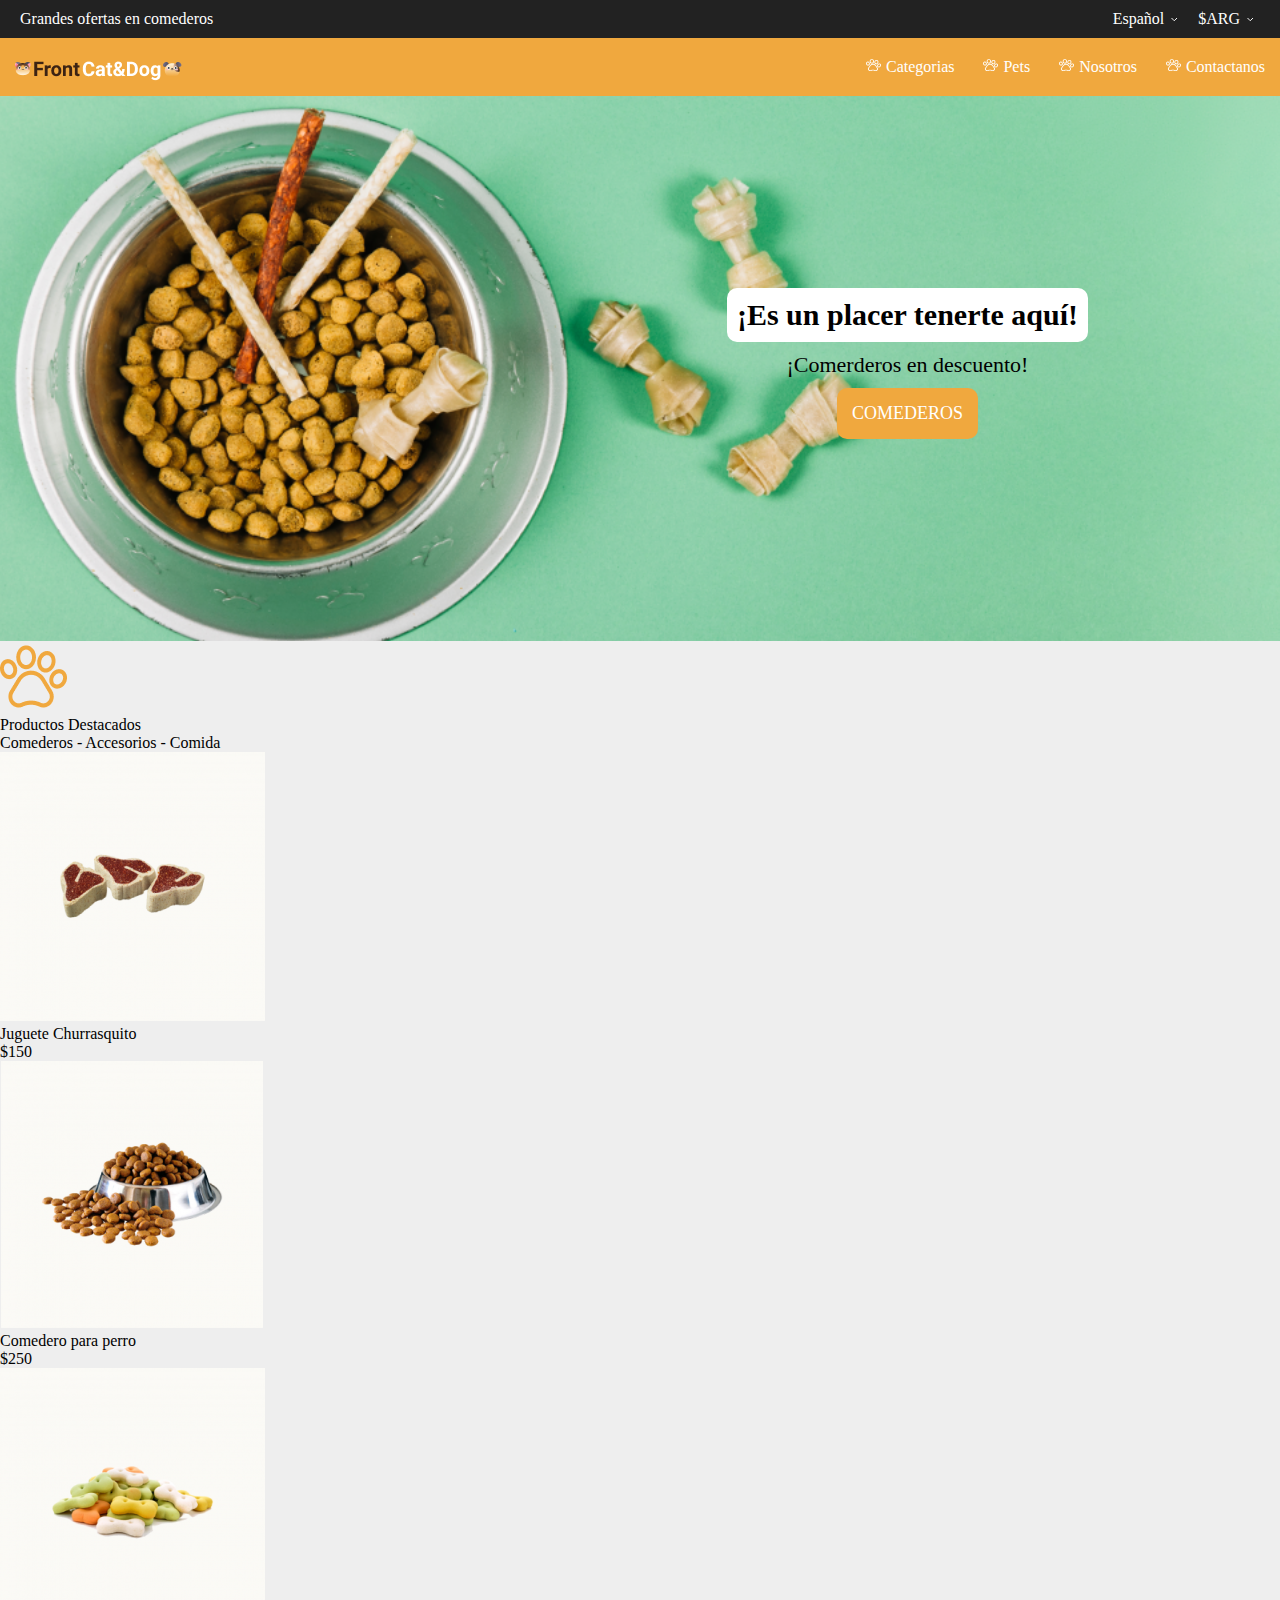
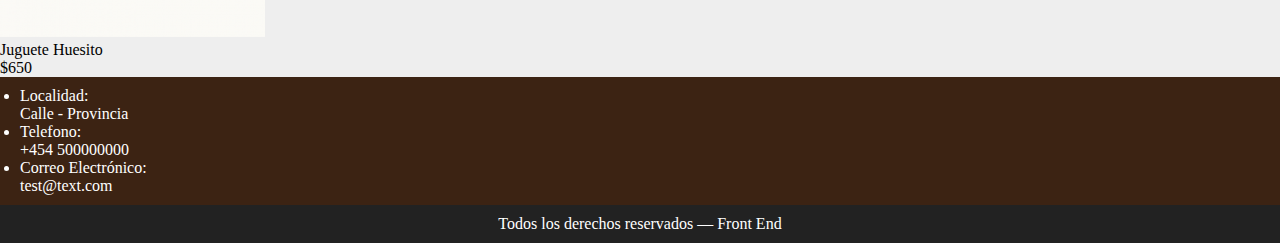
==== PetShop/index.html @ 7b9bbc5e "Agregado de archivos por primera vez" ====
<!DOCTYPE html>
<html lang="es">
<head>
    <meta charset="UTF-8">
    <meta http-equiv="X-UA-Compatible" content="IE=edge">
    <meta name="viewport" content="width=device-width, initial-scale=1.0">
    <link rel="stylesheet" href="./styles.css">
    <title>Front Cat&Dog</title>
</head>
<body>

    <header>
        <nav class="sup">
            <span>Grandes ofertas en comederos</span>
            <ul>
                <li>Español</li>
                <li>$ARG</li>
            </ul>
        </nav>
            <nav class="main">
                <img class="logo" src="img/Logo.png" alt="Logo">
                <ul>
                    <li>Categorias</li>
                    <li>Pets</li>
                    <li>Nosotros</li>
                    <li>Contactanos</li>
                </ul>
            </nav>
        </div>
    </header>
    
    <main>
        <section class="banner">
            <div class="textos">
                <h1>¡Es un placer tenerte aquí!</h1>
                <h2>¡Comerderos en descuento!</h2>
                <div class="btn">COMEDEROS</div>
            </div>
        </section>

        <section class="products">
            <img src="img/iconpet.png" alt="Icono Patita">
            <div class="product-featured">Productos Destacados</div>
            <div class="product-featured-desc">Comederos - Accesorios - Comida</div>

            <div class="product-1">
                <img src="img/churrasquito.png" alt="Churrasquito">
                <div class="product-1-desc">Juguete Churrasquito</div>
                <div class="product-1-price">$150</div>
            </div>
            <div class="product-2">
                <img src="img/comedero.png" alt="Comedero">
                <div class="product-2-desc">Comedero para perro</div>
                <div class="product-2-price">$250</div>
            </div>
            <div class="product-3">
                <img src="img/Huesito.png" alt="Huesito">
                <div class="product-3-desc">Juguete Huesito</div>
                <div class="product-3-price">$650</div>
            </div>
        </section>
    </main>
    <footer>
        <section>
            <nav class="social">
                <ul>
                    <li>Localidad:
                        <div>Calle - Provincia</div>
                    </li>
                        
                    <li>Telefono:
                        <div>+454 500000000</div>
                    </li>
                        
                    <li>Correo Electrónico:
                        <div>test@text.com</div>
                    </li>
                        
                </ul>
            </nav>
        </section>
        <section class="copyright">
            Todos los derechos reservados — Front End
        </section>
    </footer>
</body>
</html>
---- PetShop/styles.css ----
* {
  box-sizing: border-box;
  margin: 0;
  padding: 0;
}

/* Roboto Font */
@import url("https://fonts.googleapis.com/css2?family=Roboto:ital,wght@0,400;0,500;0,700;1,400;1,500;1,700&display=swap");

body {
  background-color: #eee;
  font-family: Roboto;
}

header {
  justify-content: space-around;
}

nav {
  padding: 10px 20px 10px 20px;
}

/* Navegación Superior */

nav.sup {
  width: 100%;
  background-color: #222222;
  color: white;
  justify-content: right;
}

nav.sup ul {
  list-style-type: none;
  text-align: right;
}

nav.sup li {
  list-style-type: none;
  display: inline-block;
  padding-left: 10px;
}

nav.sup li::after {
  content: url(./img/svg/down.svg);
  width: 100%;
  padding: 5px;
}

nav.sup span {
  float: left;
}

/* Navegación Principal */
img.logo {
  float: left;
}

nav.main {
  width: 100%;
  padding: 20px 15px;
  background-color: #f0a83e;
  justify-content: right;
  color: white;
}

nav.main ul {
  text-align: right;
}

nav.main li {
  display: inline-block;
  padding-left: 20px;
}
nav.main li::before {
  content: url(./img/svg/menuicon.svg);
  width: 15px;
  padding: 5px;
}

/* Banner */

section.banner {
  background: url(./img/background.png), rgba(0, 0, 0, 0.3);
  background-repeat: no-repeat;
  background-size: cover;
  background-position: center;
  width: 100%;
  padding: 15%;
  /* Caja Flexbox */
  display: flex;
  justify-content: right;
  align-items: center;
  text-align: center;
}
section.banner h1 {
  background-color: white;
  font-size: 30px;
  padding: 10px;
  font-weight: 600;
  border-radius: 10px;
  margin-bottom: 10px;
}
section.banner h2 {
  font-size: 22px;
  font-weight: 500;
  border-radius: 10px;
  margin-bottom: 10px;
}
section.banner .btn {
  display: inline-flex;
  background-color: #f0a83e;
  color: white;
  font-size: 18px;
  font-weight: 400;
  border-radius: 10px;
  padding: 15px;
  margin-bottom: 10px;
}

/* Footer */

nav.social {
  background-color: #3c2313;
  color: white;
}
section.copyright {
  display: flex;
  background-color: #222222;
  color: white;
  justify-content: center;
  padding: 10px;
}
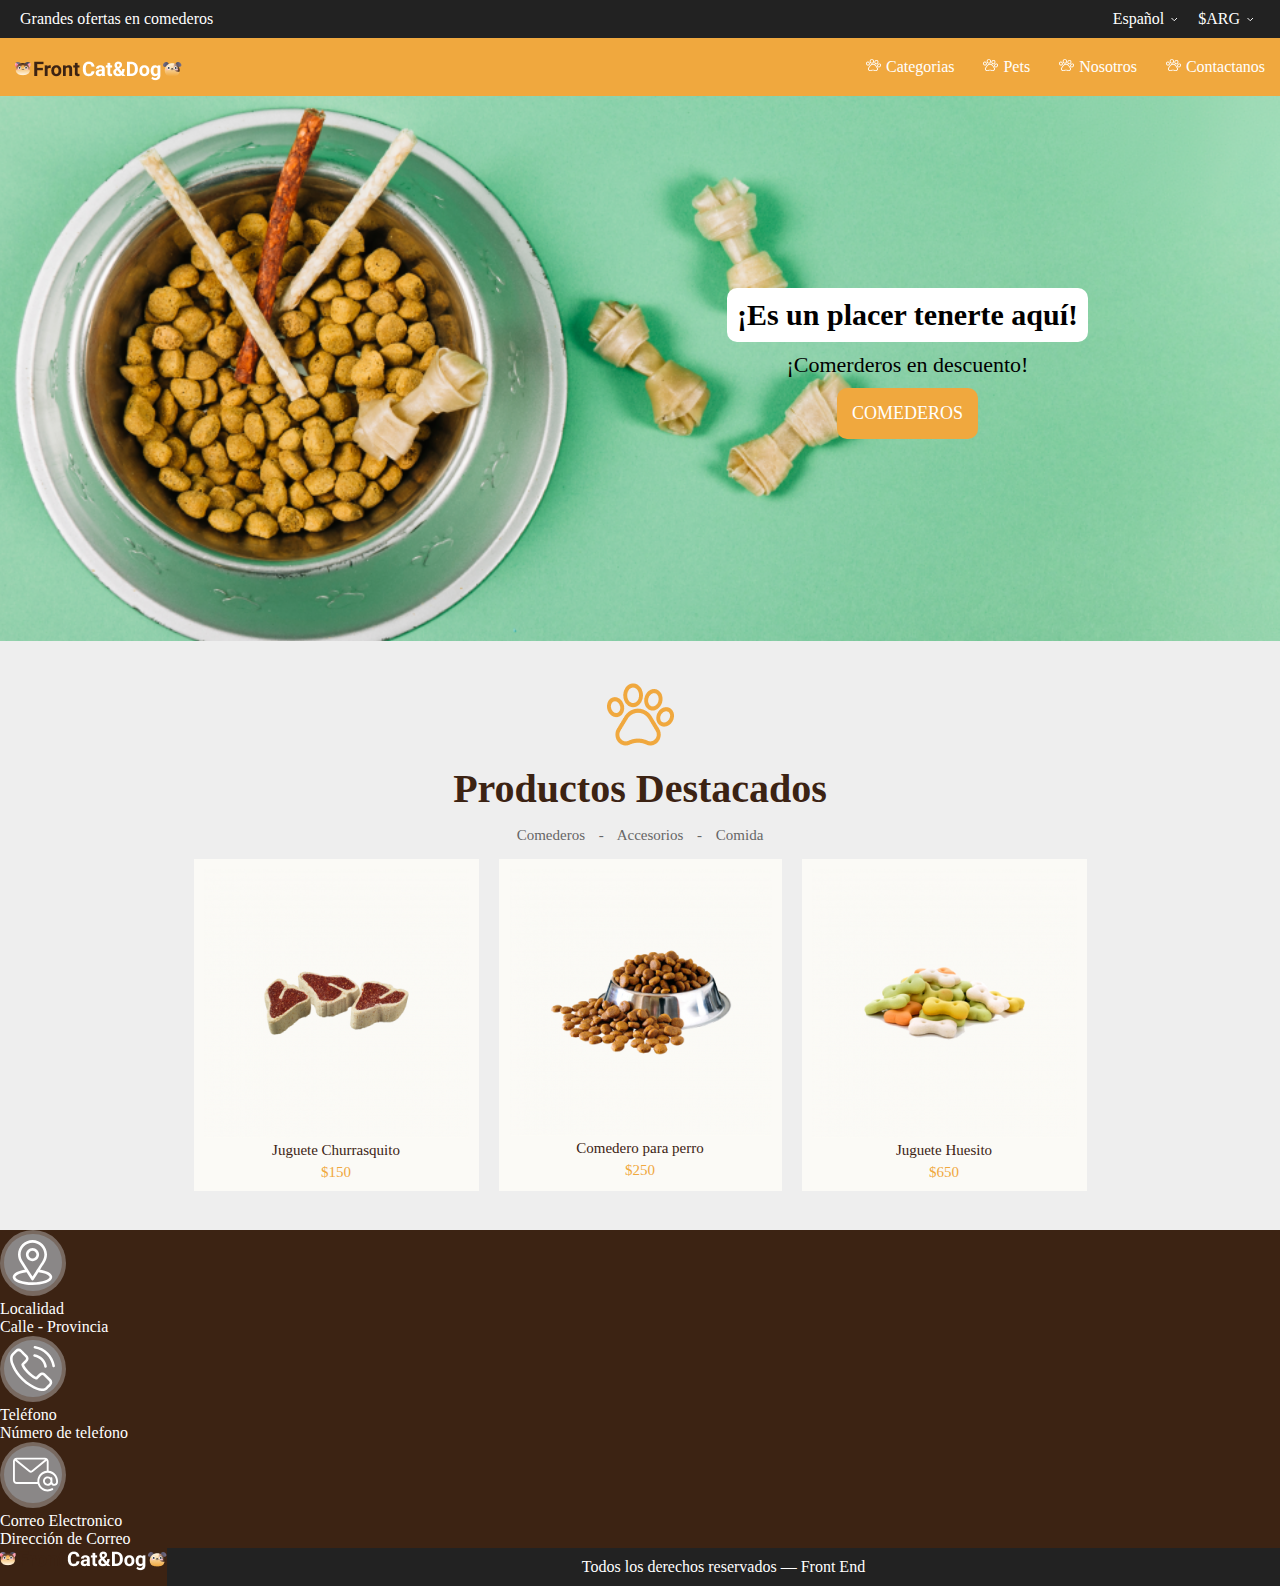
==== commit 37722988: "Actualizacion Clase 10/11/22" ====
--- a/PetShop/index.html
+++ b/PetShop/index.html
@@ -18,7 +18,7 @@
             </ul>
         </nav>
             <nav class="main">
-                <img class="logo" src="img/Logo.png" alt="Logo">
+                <img class="logo header" src="img/Logo.png" alt="Logo">
                 <ul>
                     <li>Categorias</li>
                     <li>Pets</li>
@@ -43,42 +43,47 @@
             <div class="product-featured">Productos Destacados</div>
             <div class="product-featured-desc">Comederos - Accesorios - Comida</div>
 
-            <div class="product-1">
-                <img src="img/churrasquito.png" alt="Churrasquito">
-                <div class="product-1-desc">Juguete Churrasquito</div>
-                <div class="product-1-price">$150</div>
+            <div class="products-container">
+                <div class="product-box product-1">
+                    <img src="img/churrasquito.png" alt="Churrasquito">
+                    <div class="product-box-desc">Juguete Churrasquito</div>
+                    <div class="product-box-price">$150</div>
+                </div>
+                <div class="product-box product-2">
+                    <img src="img/comedero.png" alt="Comedero">
+                    <div class="product-box-desc">Comedero para perro</div>
+                    <div class="product-box-price">$250</div>
+                </div>
+                <div class="product-box product-3">
+                    <img src="img/Huesito.png" alt="Huesito">
+                    <div class="product-box-desc">Juguete Huesito</div>
+                    <div class="product-box-price">$650</div>
+                </div>
             </div>
-            <div class="product-2">
-                <img src="img/comedero.png" alt="Comedero">
-                <div class="product-2-desc">Comedero para perro</div>
-                <div class="product-2-price">$250</div>
-            </div>
-            <div class="product-3">
-                <img src="img/Huesito.png" alt="Huesito">
-                <div class="product-3-desc">Juguete Huesito</div>
-                <div class="product-3-price">$650</div>
-            </div>
+
         </section>
     </main>
     <footer>
-        <section>
-            <nav class="social">
-                <ul>
-                    <li>Localidad:
-                        <div>Calle - Provincia</div>
-                    </li>
-                        
-                    <li>Telefono:
-                        <div>+454 500000000</div>
-                    </li>
-                        
-                    <li>Correo Electrónico:
-                        <div>test@text.com</div>
-                    </li>
-                        
-                </ul>
-            </nav>
-        </section>
+        <div class="footer-sup">
+            <section class="social">
+                <div class="social box1">
+                    <img src="./img/svg/location.svg" class="icon">
+                    <div class="title">Localidad</div>
+                    <div class="description">Calle - Provincia</div>
+                </div>
+                <div class="social box2">
+                    <img src="./img/svg/phone.svg" class="icon">
+                    <div class="title">Teléfono</div>
+                    <div class="description">Número de telefono</div>
+                </div>
+                <div class="social box3">
+                    <img src="./img/svg/mail.svg" class="icon">
+                    <div class="title">Correo Electronico</div>
+                    <div class="description">Dirección de Correo</div>
+                </div>
+            </section>
+            <img class="logo footer" src="img/Logo.png" alt="Logo">
+        </div>
         <section class="copyright">
             Todos los derechos reservados — Front End
         </section>
--- a/PetShop/styles.css
+++ b/PetShop/styles.css
@@ -117,9 +117,51 @@
   margin-bottom: 10px;
 }
 
+/* Productos Destacados */
+
+.products {
+  display: flex;
+  flex-direction: column;
+  align-items: center;
+  padding: 3% 0;
+}
+.products-container {
+  display: flex;
+  justify-content: space-around;
+  gap: 20px;
+}
+.product-box {
+  background-color: #FBFAF6;
+  text-align: center;
+  padding: 10px;
+}
+.product-box-desc {
+  color: #3C2313;
+  font-size: 15px;
+  font-weight: 500;
+  margin-bottom: 5px;
+}
+.product-box-price {
+  color: #F0A83E;
+  font-size: 15px;
+  font-weight: 500;
+}
+.product-featured {
+  color: #3C2313;
+  font-size: 40px;
+  font-weight: 700;
+  margin: 15px 0px;
+}
+.product-featured-desc {
+  color: #666666;
+  font-size: 15px;
+  font-weight: 400;
+  word-spacing: 10px;
+  margin-bottom: 15px;
+}
 /* Footer */
 
-nav.social {
+footer {
   background-color: #3c2313;
   color: white;
 }
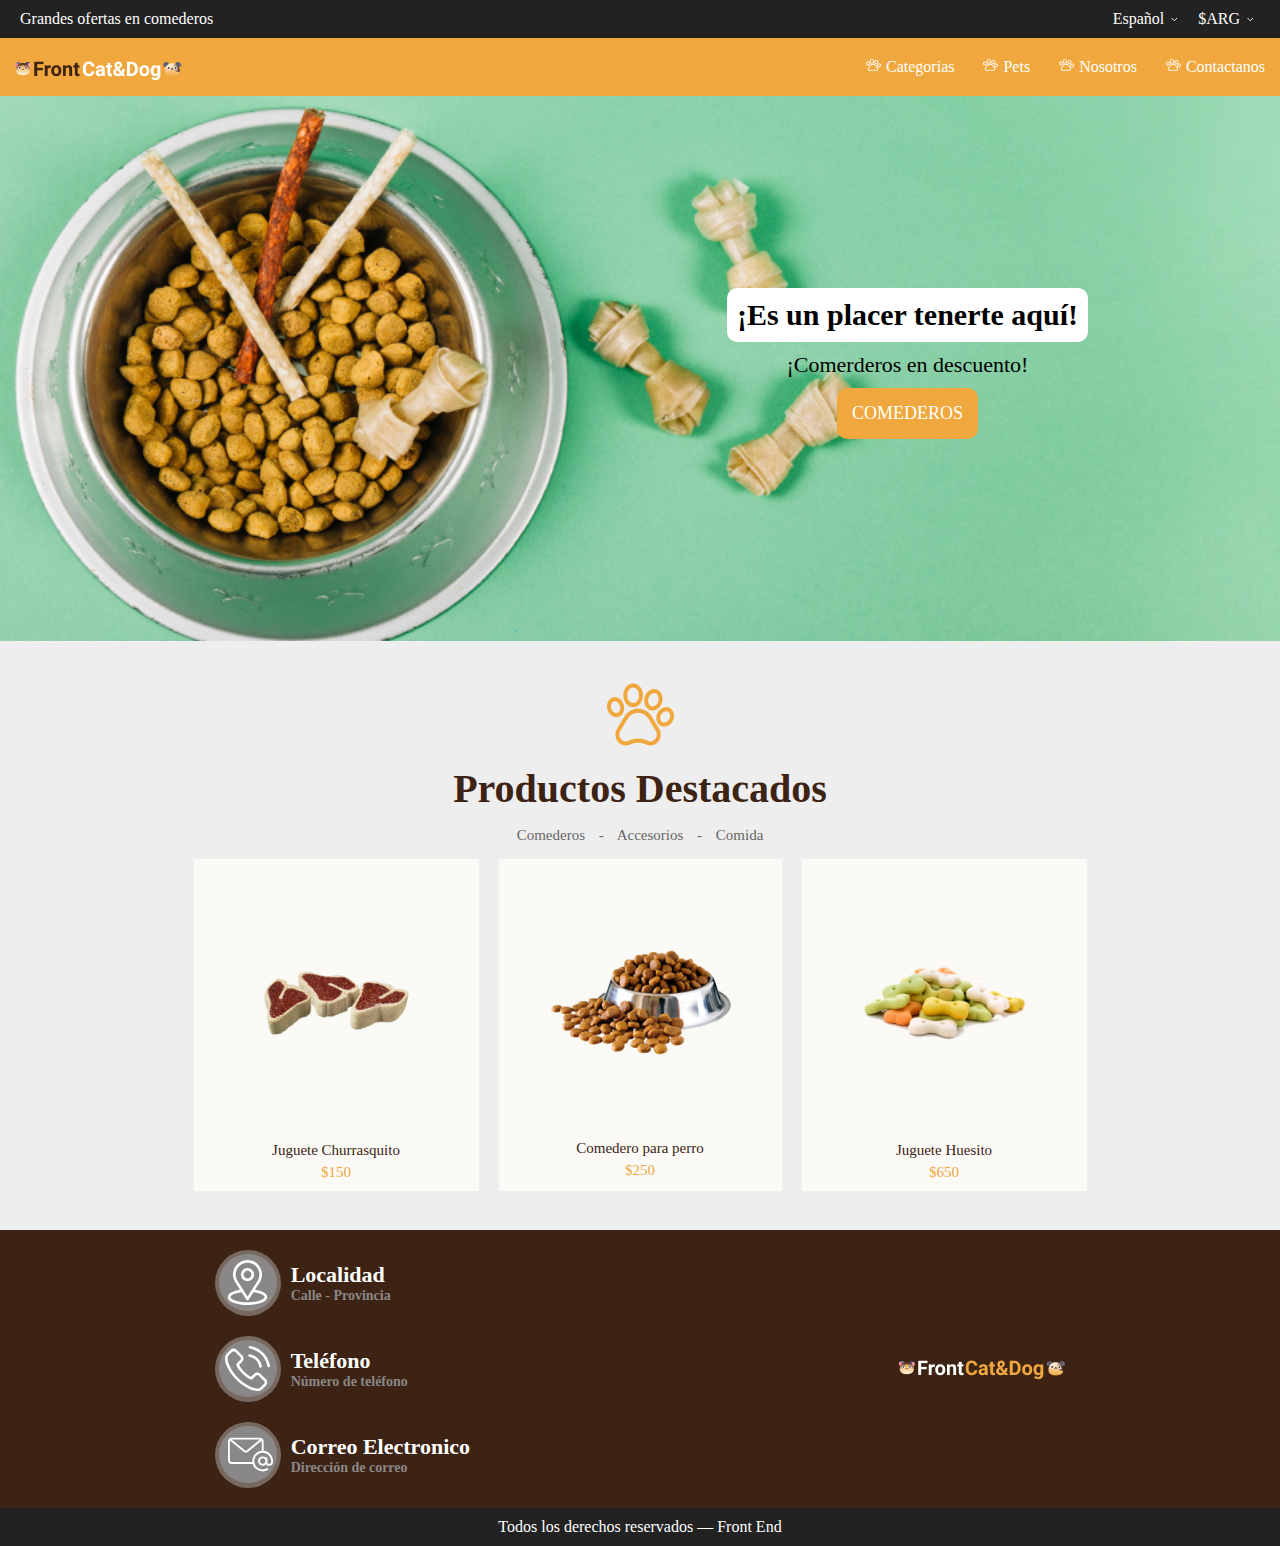
==== commit a25a46ca: "Modificaciones del día 17/11" ====
--- a/PetShop/index.html
+++ b/PetShop/index.html
@@ -1,92 +1,95 @@
 <!DOCTYPE html>
 <html lang="es">
-<head>
-    <meta charset="UTF-8">
-    <meta http-equiv="X-UA-Compatible" content="IE=edge">
-    <meta name="viewport" content="width=device-width, initial-scale=1.0">
-    <link rel="stylesheet" href="./styles.css">
+  <head>
+    <meta charset="UTF-8" />
+    <meta http-equiv="X-UA-Compatible" content="IE=edge" />
+    <meta name="viewport" content="width=device-width, initial-scale=1.0" />
+    <link rel="stylesheet" href="./styles.css" />
     <title>Front Cat&Dog</title>
-</head>
-<body>
+  </head>
+  <body>
+    <header>
+      <nav class="sup">
+        <span>Grandes ofertas en comederos</span>
+        <ul>
+          <li>Español</li>
+          <li>$ARG</li>
+        </ul>
+      </nav>
+      <nav class="main">
+        <img class="logo header" src="img/Logo.png" alt="Logo" />
+        <ul>
+          <li>Categorias</li>
+          <li>Pets</li>
+          <li>Nosotros</li>
+          <li>Contactanos</li>
+        </ul>
+      </nav>
+    </header>
 
-    <header>
-        <nav class="sup">
-            <span>Grandes ofertas en comederos</span>
-            <ul>
-                <li>Español</li>
-                <li>$ARG</li>
-            </ul>
-        </nav>
-            <nav class="main">
-                <img class="logo header" src="img/Logo.png" alt="Logo">
-                <ul>
-                    <li>Categorias</li>
-                    <li>Pets</li>
-                    <li>Nosotros</li>
-                    <li>Contactanos</li>
-                </ul>
-            </nav>
+    <main>
+      <section class="banner">
+        <div class="textos">
+          <h1>¡Es un placer tenerte aquí!</h1>
+          <h2>¡Comerderos en descuento!</h2>
+          <div class="btn">COMEDEROS</div>
         </div>
-    </header>
-    
-    <main>
-        <section class="banner">
-            <div class="textos">
-                <h1>¡Es un placer tenerte aquí!</h1>
-                <h2>¡Comerderos en descuento!</h2>
-                <div class="btn">COMEDEROS</div>
+      </section>
+
+      <section class="products">
+        <img src="img/iconpet.png" alt="Icono Patita" />
+        <div class="product-featured">Productos Destacados</div>
+        <div class="product-featured-desc">Comederos - Accesorios - Comida</div>
+
+        <div class="products-container">
+          <div class="product-box product-1">
+            <img src="img/churrasquito.png" alt="Churrasquito" />
+            <div class="product-box-desc">Juguete Churrasquito</div>
+            <div class="product-box-price">$150</div>
+          </div>
+          <div class="product-box product-2">
+            <img src="img/comedero.png" alt="Comedero" />
+            <div class="product-box-desc">Comedero para perro</div>
+            <div class="product-box-price">$250</div>
+          </div>
+          <div class="product-box product-3">
+            <img src="img/Huesito.png" alt="Huesito" />
+            <div class="product-box-desc">Juguete Huesito</div>
+            <div class="product-box-price">$650</div>
+          </div>
+        </div>
+      </section>
+    </main>
+    <footer>
+      <div class="container-sup">
+        <section class="social-footer">
+            <div class="social-box">
+                <img class="social-icon" src="img/svg/location.svg" alt="">
+                <section class="social-texts">
+                    <div class="social-title">Localidad</div>
+                    <div class="social-desc">Calle - Provincia</div>
+                </section>
+            </div>
+            <div class="social-box">
+                <img class="social-icon" src="img/svg/phone.svg" alt="">
+                <section class="social-texts">
+                    <div class="social-title">Teléfono</div>
+                    <div class="social-desc">Número de teléfono</div>
+                </section>
+            </div>
+            <div class="social-box">
+                <img class="social-icon" src="img/svg/mail.svg" alt="">
+                <section class="social-texts">
+                    <div class="social-title">Correo Electronico</div>
+                    <div class="social-desc">Dirección de correo</div>
+                </section>
             </div>
         </section>
-
-        <section class="products">
-            <img src="img/iconpet.png" alt="Icono Patita">
-            <div class="product-featured">Productos Destacados</div>
-            <div class="product-featured-desc">Comederos - Accesorios - Comida</div>
-
-            <div class="products-container">
-                <div class="product-box product-1">
-                    <img src="img/churrasquito.png" alt="Churrasquito">
-                    <div class="product-box-desc">Juguete Churrasquito</div>
-                    <div class="product-box-price">$150</div>
-                </div>
-                <div class="product-box product-2">
-                    <img src="img/comedero.png" alt="Comedero">
-                    <div class="product-box-desc">Comedero para perro</div>
-                    <div class="product-box-price">$250</div>
-                </div>
-                <div class="product-box product-3">
-                    <img src="img/Huesito.png" alt="Huesito">
-                    <div class="product-box-desc">Juguete Huesito</div>
-                    <div class="product-box-price">$650</div>
-                </div>
-            </div>
-
+        <section class="logo-footer">
+          <img src="img/logofooter.png" alt="Logo" />
         </section>
-    </main>
-    <footer>
-        <div class="footer-sup">
-            <section class="social">
-                <div class="social box1">
-                    <img src="./img/svg/location.svg" class="icon">
-                    <div class="title">Localidad</div>
-                    <div class="description">Calle - Provincia</div>
-                </div>
-                <div class="social box2">
-                    <img src="./img/svg/phone.svg" class="icon">
-                    <div class="title">Teléfono</div>
-                    <div class="description">Número de telefono</div>
-                </div>
-                <div class="social box3">
-                    <img src="./img/svg/mail.svg" class="icon">
-                    <div class="title">Correo Electronico</div>
-                    <div class="description">Dirección de Correo</div>
-                </div>
-            </section>
-            <img class="logo footer" src="img/Logo.png" alt="Logo">
-        </div>
-        <section class="copyright">
-            Todos los derechos reservados — Front End
-        </section>
+      </div>
+      <div class="footer-copy">Todos los derechos reservados — Front End</div>
     </footer>
-</body>
-</html>+  </body>
+</html>
--- a/PetShop/styles.css
+++ b/PetShop/styles.css
@@ -161,14 +161,48 @@
 }
 /* Footer */
 
-footer {
-  background-color: #3c2313;
-  color: white;
-}
-section.copyright {
-  display: flex;
+.container-sup {
+  background-color: #3C2313;
+  display: flex;
+  flex-grow: 0;
+  flex-shrink: 0;
+  justify-content: space-around;
+  padding: 20px 0px 20px;
+}
+.logo-footer {
+  display: flex;
+  align-items: center;
+}
+.social-footer {
+  display: flex;
+  flex-direction: column;
+  gap: 20px;
+}
+.social-box {
+  display: flex;
+  gap: 10px;
+}
+.social-texts {
+  display: flex;
+  flex-direction: column;
+  justify-content: center;
+}
+.social-title {
+  color: white;
+  font-size: 22px;
+  font-weight: 700;
+}
+.social-desc {
+  color: #8A8787;
+  font-size: 14px;
+  font-weight: 700;
+}
+/* Footer Copyright */
+.footer-copy {
+  display: flex;
+  width: 100%;
   background-color: #222222;
   color: white;
   justify-content: center;
   padding: 10px;
-}
+}